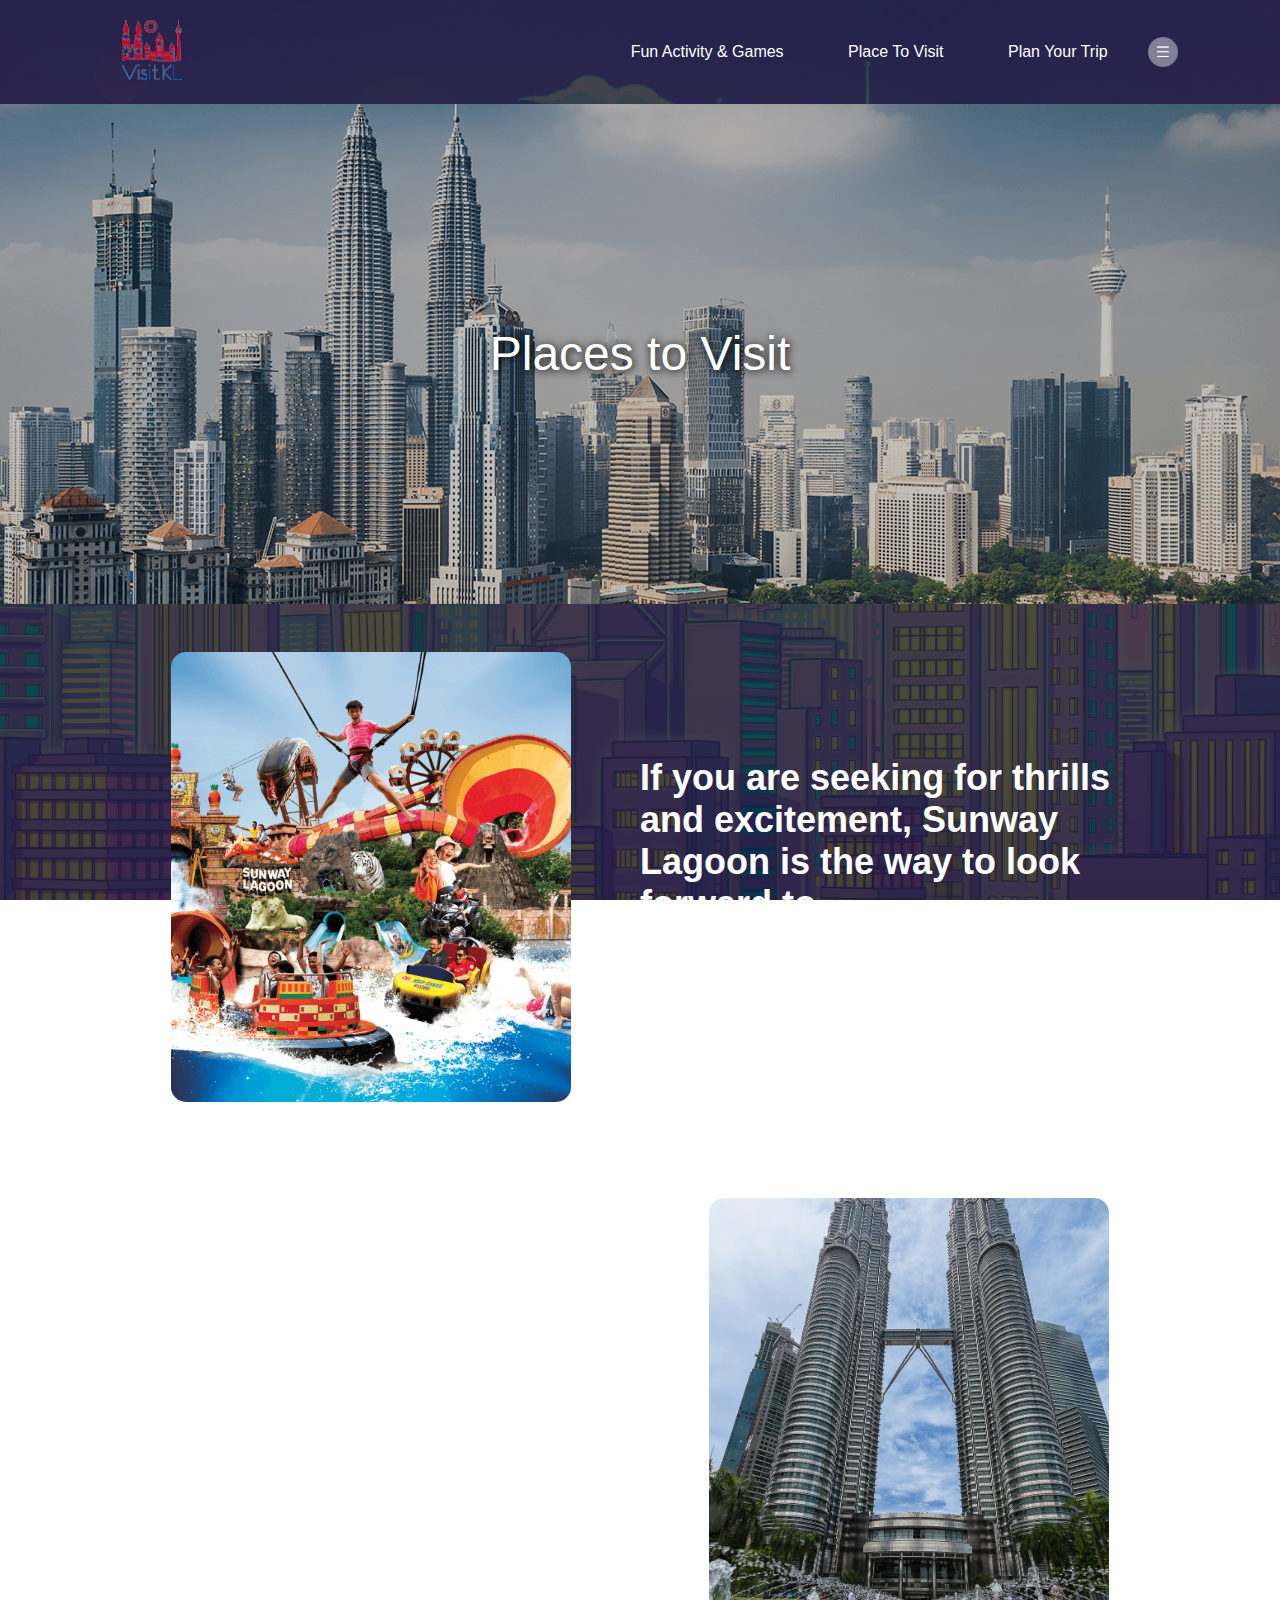
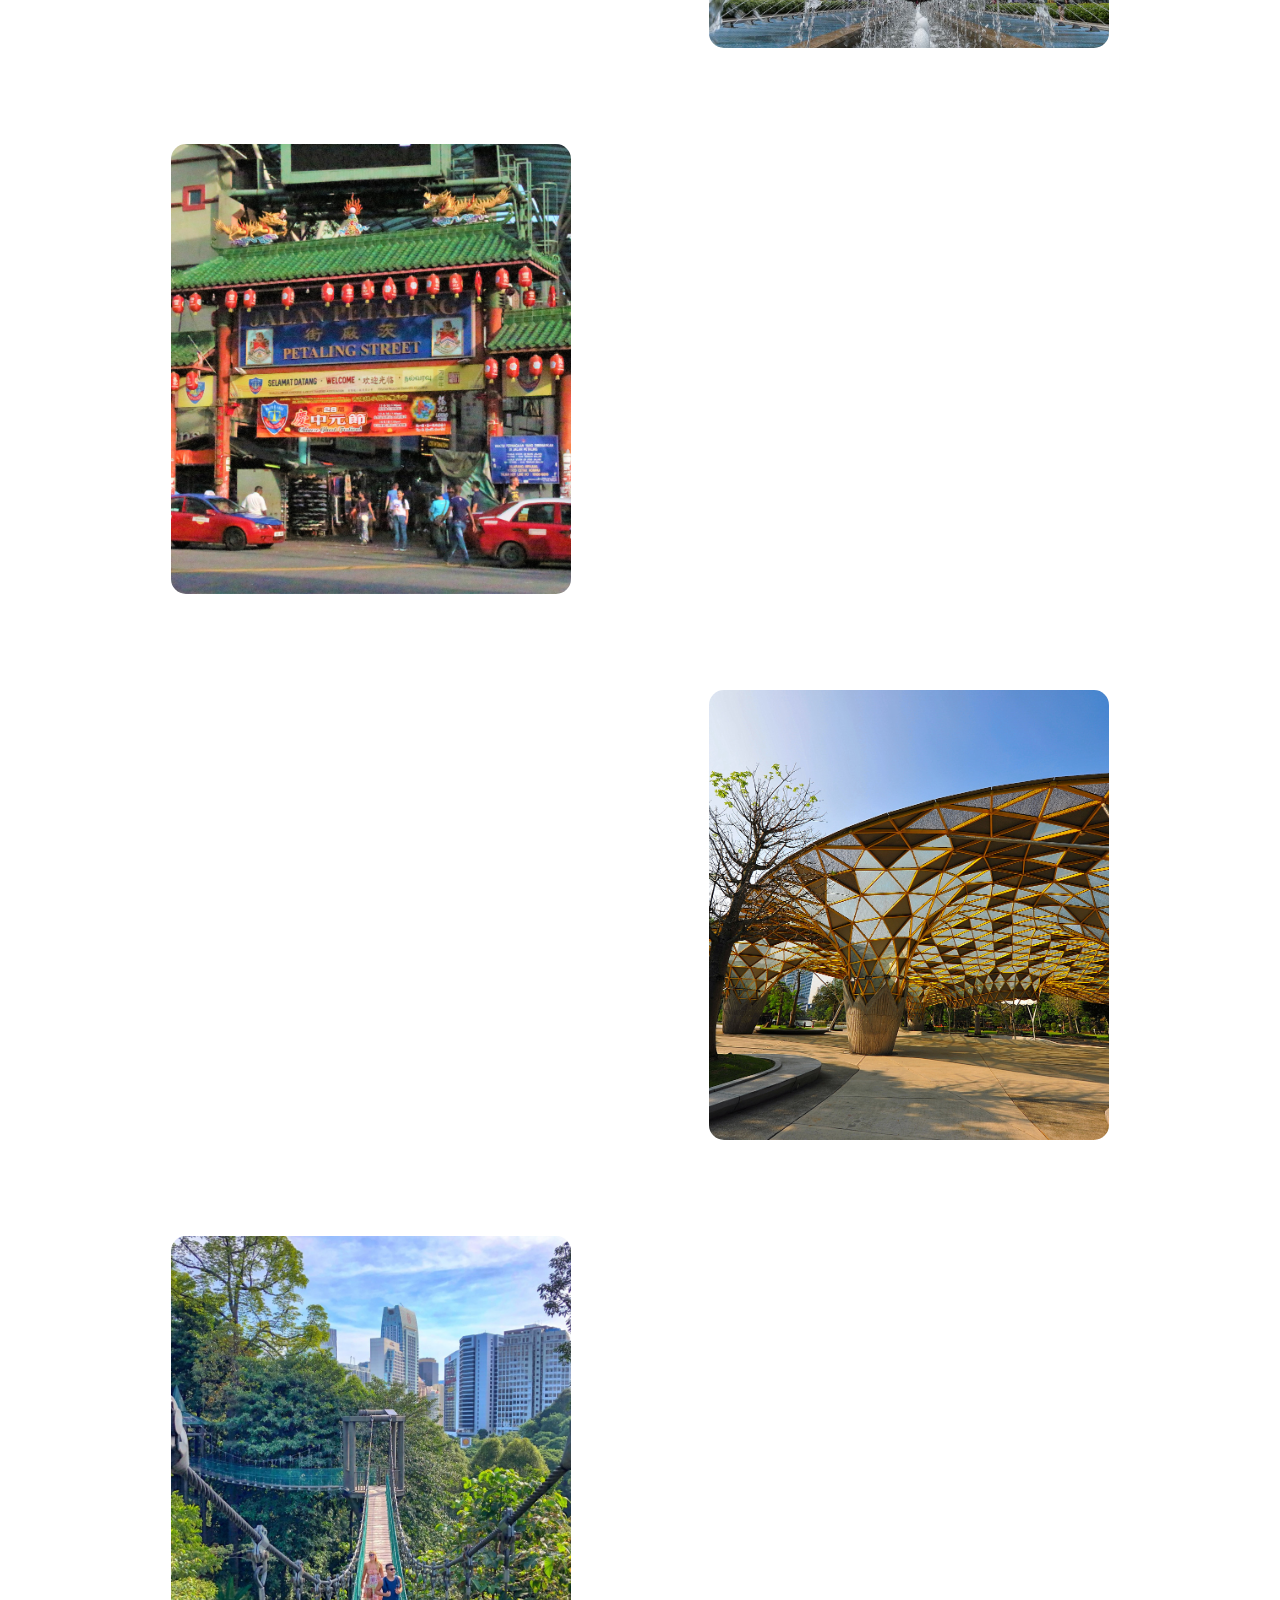
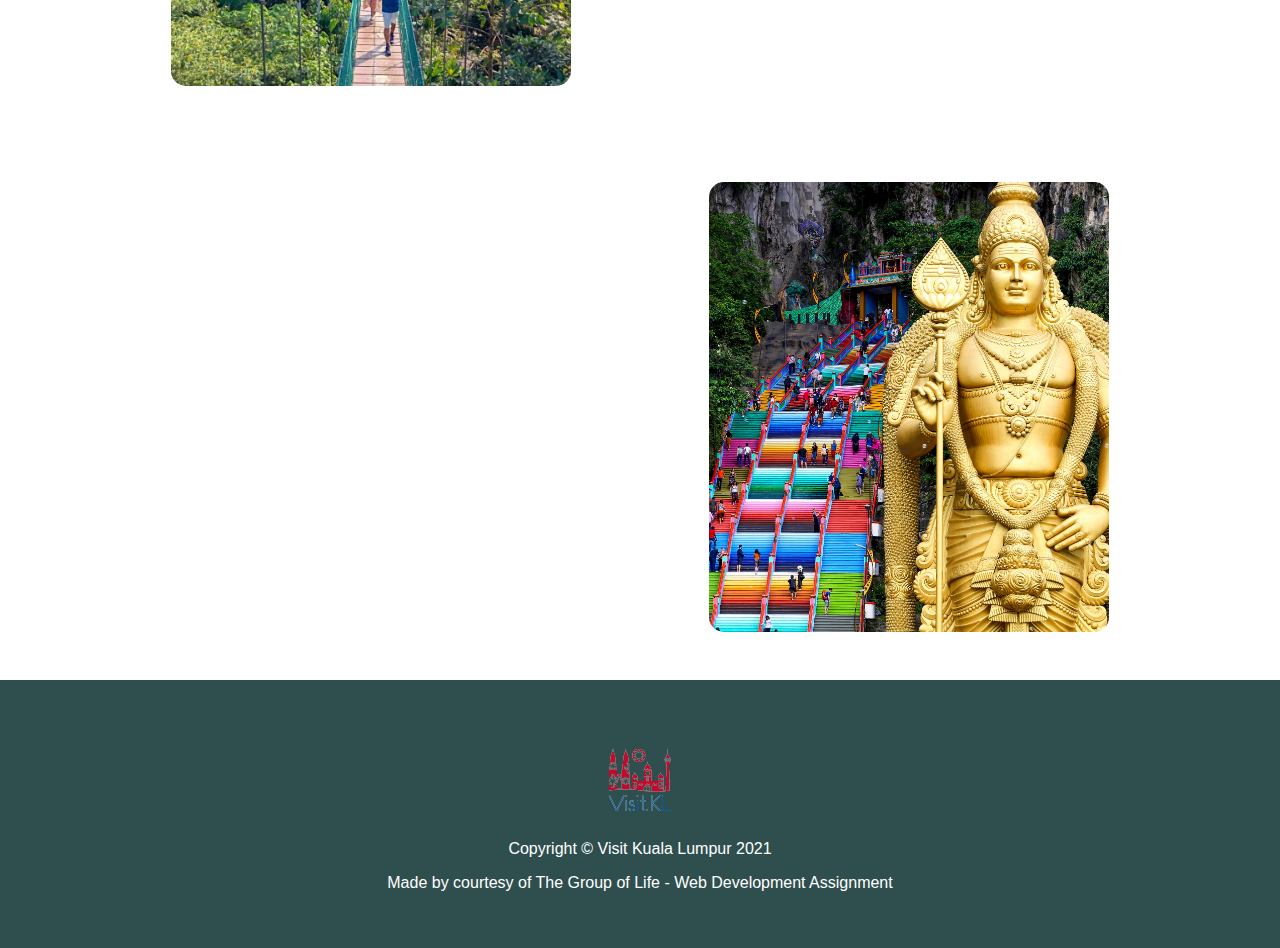
==== destinations.html @ 883f4db9 "Destinations Updated" ====
<!DOCTYPE html>
<html>
<head>
    <meta name = "viewport" content = "width=device-width, initial-scale = 1.0">
    <title> Destinations - Visit Kuala Lumpur</title>
    <link rel="stylesheet" href="css/destinations.css"/>
    <link href="https://fonts.googleapis.com/css?family=Open+Sans&display=swap" rel="stylesheet">
</head>
<body>
    <div class="container">
    <header class = "navbar">
        <a href="index.html"><img src = "images/visitKL.png" class ="logo"></a>
        <nav class="nav-header">
            <ul>
                <li><a href="fungame.html">Fun Activity & Games</a></li>
                <li><a href="destinations.html">Place To Visit</a></li>
                <li><a href="#">Plan Your Trip</a></li>
            </ul>
        </nav>
        <img src = "images/menu.png" class = "menu-icon">
    </header>
    </div>

    <div class="banner-background">Places to Visit</div>

    <div class="container">
    <!--Changes will be made - Will be looped to make a number of destinations available using php/javascript-->
    <article class="destinations">
        <div class="card card1"></div>
        <section class="leftside">
            <h1>If you are seeking for thrills and excitement, Sunway Lagoon is the way to look forward to.</h1>
            <p>Sunway Lagoon is the one-stop place for fun over 90 attractions spread across 88 acres, Sunway Lagoon provides the ultimate theme park experience in 6 adventure zones.</p>
        </section>
        
        <section class="rightside">
            <h1>If you want to view the city from a bird's eye view, check out the Petronas Twin Towers.</h1>
            <p>Petronas Twin Towers is a multipurpose development area in Kuala Lumpur, Malaysia. The area is located around Jalan Ampang, Jalan P. Ramlee, Jalan Binjai, Jalan Kia Peng and Jalan Pinang. There are also hotels within walking distance such as G Tower, 
               Mandarin Oriental, Grand Hyatt Kuala Lumpur and InterContinental Kuala Lumpur. 
            </p>
        </section>
        <div class="card card2"></div>

        <div class="card card3"></div>
        <section class="leftside">
            <h1>Food lovers who want to thrive in the feast and richness of calories, come to Chinatown, Petaling Jaya</h1>
            <p>Ask anyone who’s been to Malaysia about Petaling Street and they will cite it as a shopper’s haven, albeit in a different league when compared to its more glamourous counterparts, Bukit Bintang and KLCC. 
                A well-known shopping district, the whole area transforms into a lively and vibrant night market after dark, with hundreds of stalls selling all kinds of stuff at dirt-cheap prices, making it the most happening night market in the city.</p>
        </section>

        <section class="rightside">
            <h1>Perdana Botanical Garden Kuala Lumpur</h1>
            <p>The Perdana Botanical Garden is located in the heart of Kuala Lumpur, it has been the green part of the city for over a decade.
               It was originally a recreational park where the public are able to jog around the area but with the abundances of tropical plants planted in the park.
               It is now revitalised and rehabilitated as a Botanical Garden for everyone to come and smell the flowers.
            </p>
        </section>
        <div class="card card4"></div>

        <div class="card card5"></div>
        <section class="leftside">
            <h1>Those who wanted a get-away from the hustling and bustling of the concrete urbania are welcomed to the KL Eco Forest Park.</h1>
            <p>Located in the heart of the city's centre and the only city in the world to preserve a rainforest in the country, the KL Eco Forest Park is one of the places
                that is recommended for nature lovers out there. The park itself is actually a Bukit Nanas Forest Reserve and serves as a heritage in this city.
                There are various types of trees, herbs to be found and a well-maintained walking trails for hiking lovers. There is also a camp site for those that are eager 
                to have a campfire experience. Tons of activities can be done here too!
            </p>
        </section>

        <section class="rightside">
            <h1>Batu Caves</h1>
            <p>Sunway Lagoon is the one-stop place for fun over 90 attractions spread across 88 acres, Sunway Lagoon provides the ultimate theme park experience in 6 adventure zones.</p>
        </section>
        <div class="card card6"></div>
    </article>
    </div>

    <footer class="footer">
        <a href="index.html"><img src = "images/visitKL.png" class="footer-img"></a>
        <p class="footer-text">Copyright &copy; Visit Kuala Lumpur 2021</p>
        <p class="footer-text">Made by courtesy of The Group of Life - Web Development Assignment</p>
    </footer>

    
</body>
</html>
---- css/destinations.css ----
*
{
   margin:0;
   padding:0;
   font-family: 'Roboto', sans-serif;
   
}

.container 
{
   width: 100%;
   background-image: linear-gradient(rgba(0,0,0,0.7), rgba(0,0,0,0.7)),url(../images/background_image1.jpg);
   background-repeat: no-repeat;
   background-attachment: fixed;
   background-position: center;
   background-size: cover;
   padding-left:8%;
   padding-right: 8%;
   box-sizing: border-box;
}

.navbar
{
   height: 12%;
   display: flex;
   align-items: center;
}

.logo
{
   width: 100px;
   cursor:pointer;
}

.menu-icon
{
   width: 30px;
   cursor:pointer;
   margin-left:40px;
}

.nav-header
{
   flex: 1;
   text-align: right;
}

.nav-header ul li 
{
   list-style: none;
   display: inline-block;
   margin-left:60px
}

.nav-header ul li a
{
   text-decoration: none;
   color: #fff;
   font-size: 1em;
}

.banner-background
{
   line-height: 500px;
   text-align: center;
   font-size: 3em;
   color: #fff;
   text-shadow: 1px 1px 8px #000000;
   background-image: linear-gradient(rgba(0,0,0,0.25), rgba(0,0,0,0.25)),url(../images/kualawide.png);
   background-position: center;
   background-repeat: no-repeat;
   background-size: cover;
   position: relative;
   height: 31.25rem;


}
.destinations
{
   
   display: grid;
   grid-template-columns: auto auto;
   height:88%;
   align-items: center;
   justify-content: end;
    
}

.destinations .leftside
{
    text-align: left;
}

.destinations .rightside
{
    text-align: right;
}
h1
{
    animation: fadeInAnimationRight ease 2s;
    color: #fff;
    font-size: 4vh;
    padding-bottom: 0.5em;
}

.destinations p{
    animation: fadeInAnimationRight ease 2s;
    color: #fff;
    font-size: 1em;
    text-align: left;
}

.card
{
   width:400px;
   height:450px;
   display:inline-block;
   border-radius:15px;
   padding:2em 2em;
   box-sizing:border-box;
   margin: 3em auto;
   background-image: url(../images/klcc.jpeg);
   background-position: center;
   background-size: cover;
   animation: fadeInAnimation ease 2s;
}

/*This is the cards extension*/
.card1
{
   background-image: url(../images/sunway21.png);
}

.card2
{
   background-image: url(../images/klcc.jpeg);
}
.card3
{
   background-image: url(../images/pjstreet.jpg);
}
.card4
{
   background-image: url(../images/garden.jpg);
}
.card5
{
   background-image: url(../images/ecopark.jpg);
}
.card6
{
   background-image: url(../images/batucaves.jpg);
}

.footer
{
   padding: 3em 8em;
   background-color: darkslategrey;
   align-items: center;
}
.footer-img
{
   display: block;
   margin-left: auto;
   margin-right: auto;
}
.footer-text
{
   color: #fff;
   text-align: center;
   padding: 0.5em 0;
}
@keyframes fadeInAnimation { 
    0% { 
        opacity: 0; 
        transform: translate(-20px);
    } 
    100% { 
        opacity: 1;
        transform: translate(0px); 
     } 
}
@keyframes fadeInAnimationRight { 
    0% { 
        opacity: 0; 
        transform: translate(20px);
    } 
    100% { 
        opacity: 1;
        transform: translate(0px); 
     } 
}
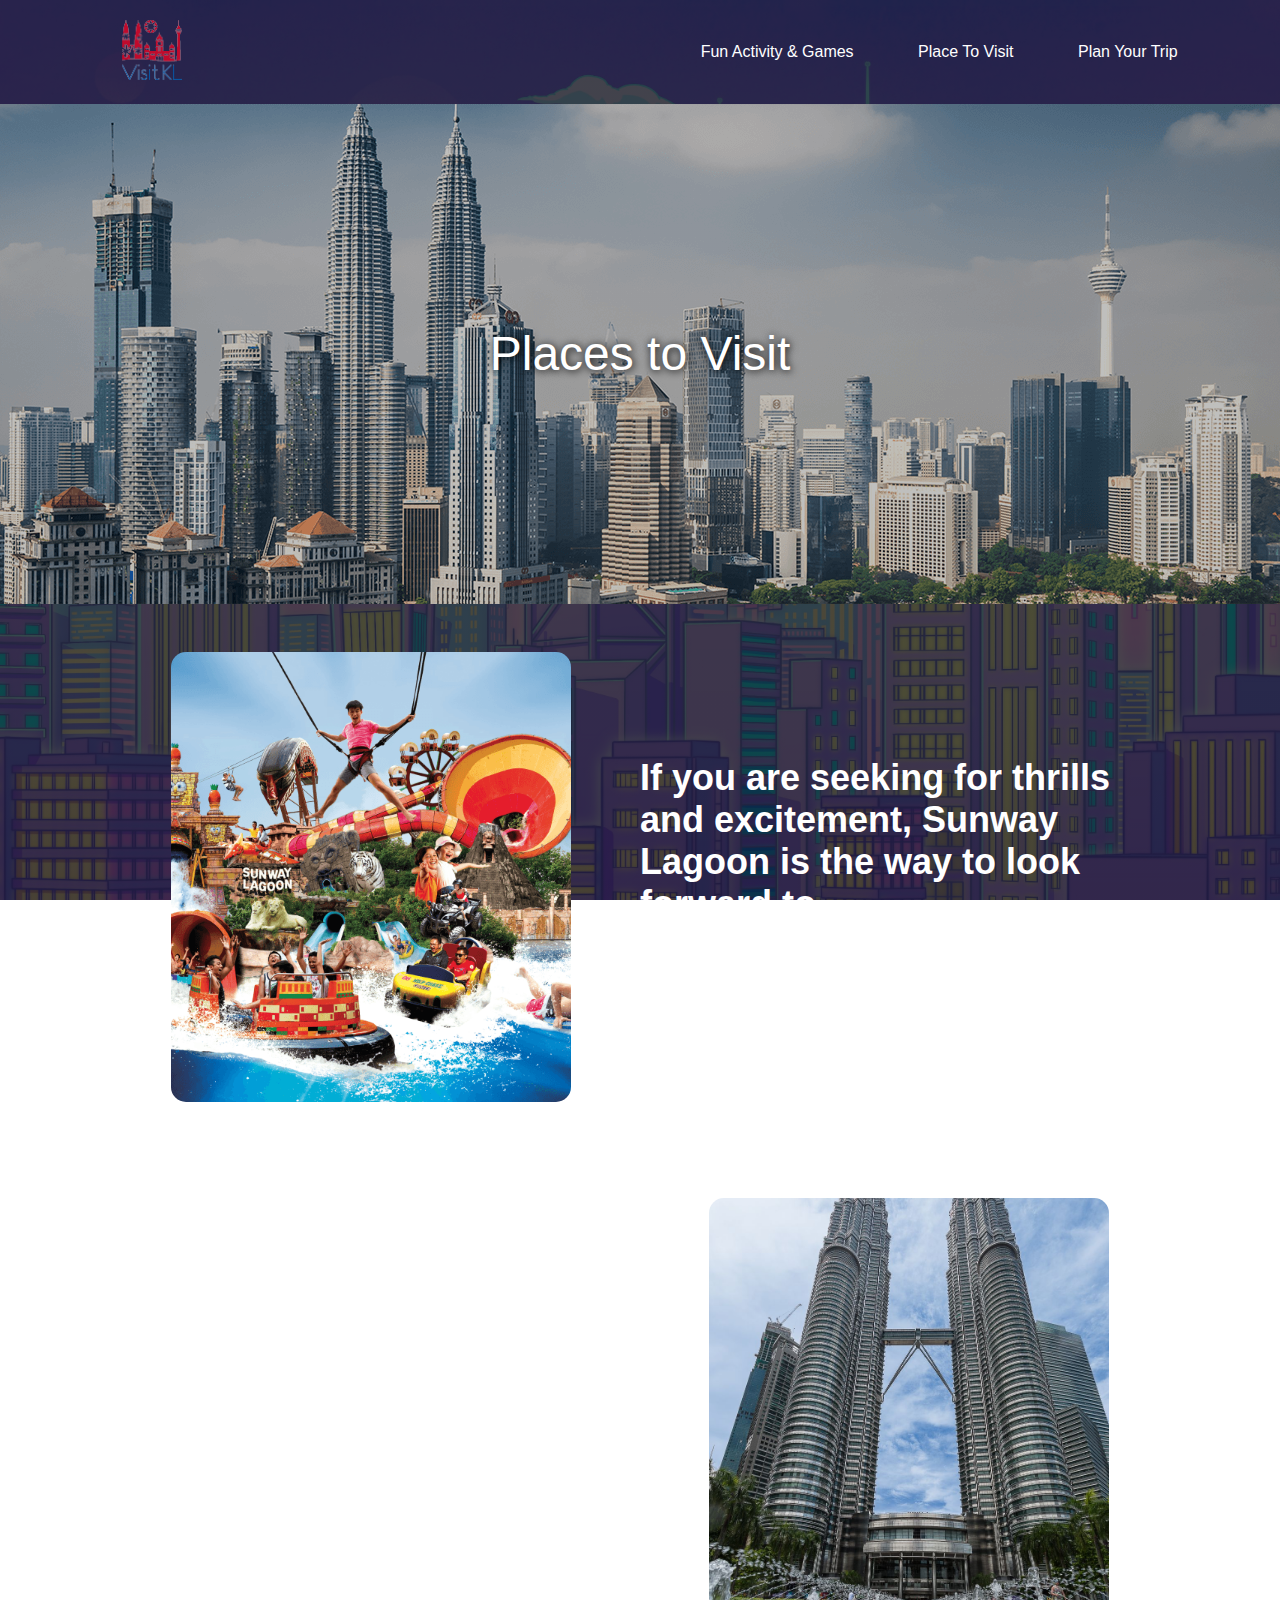
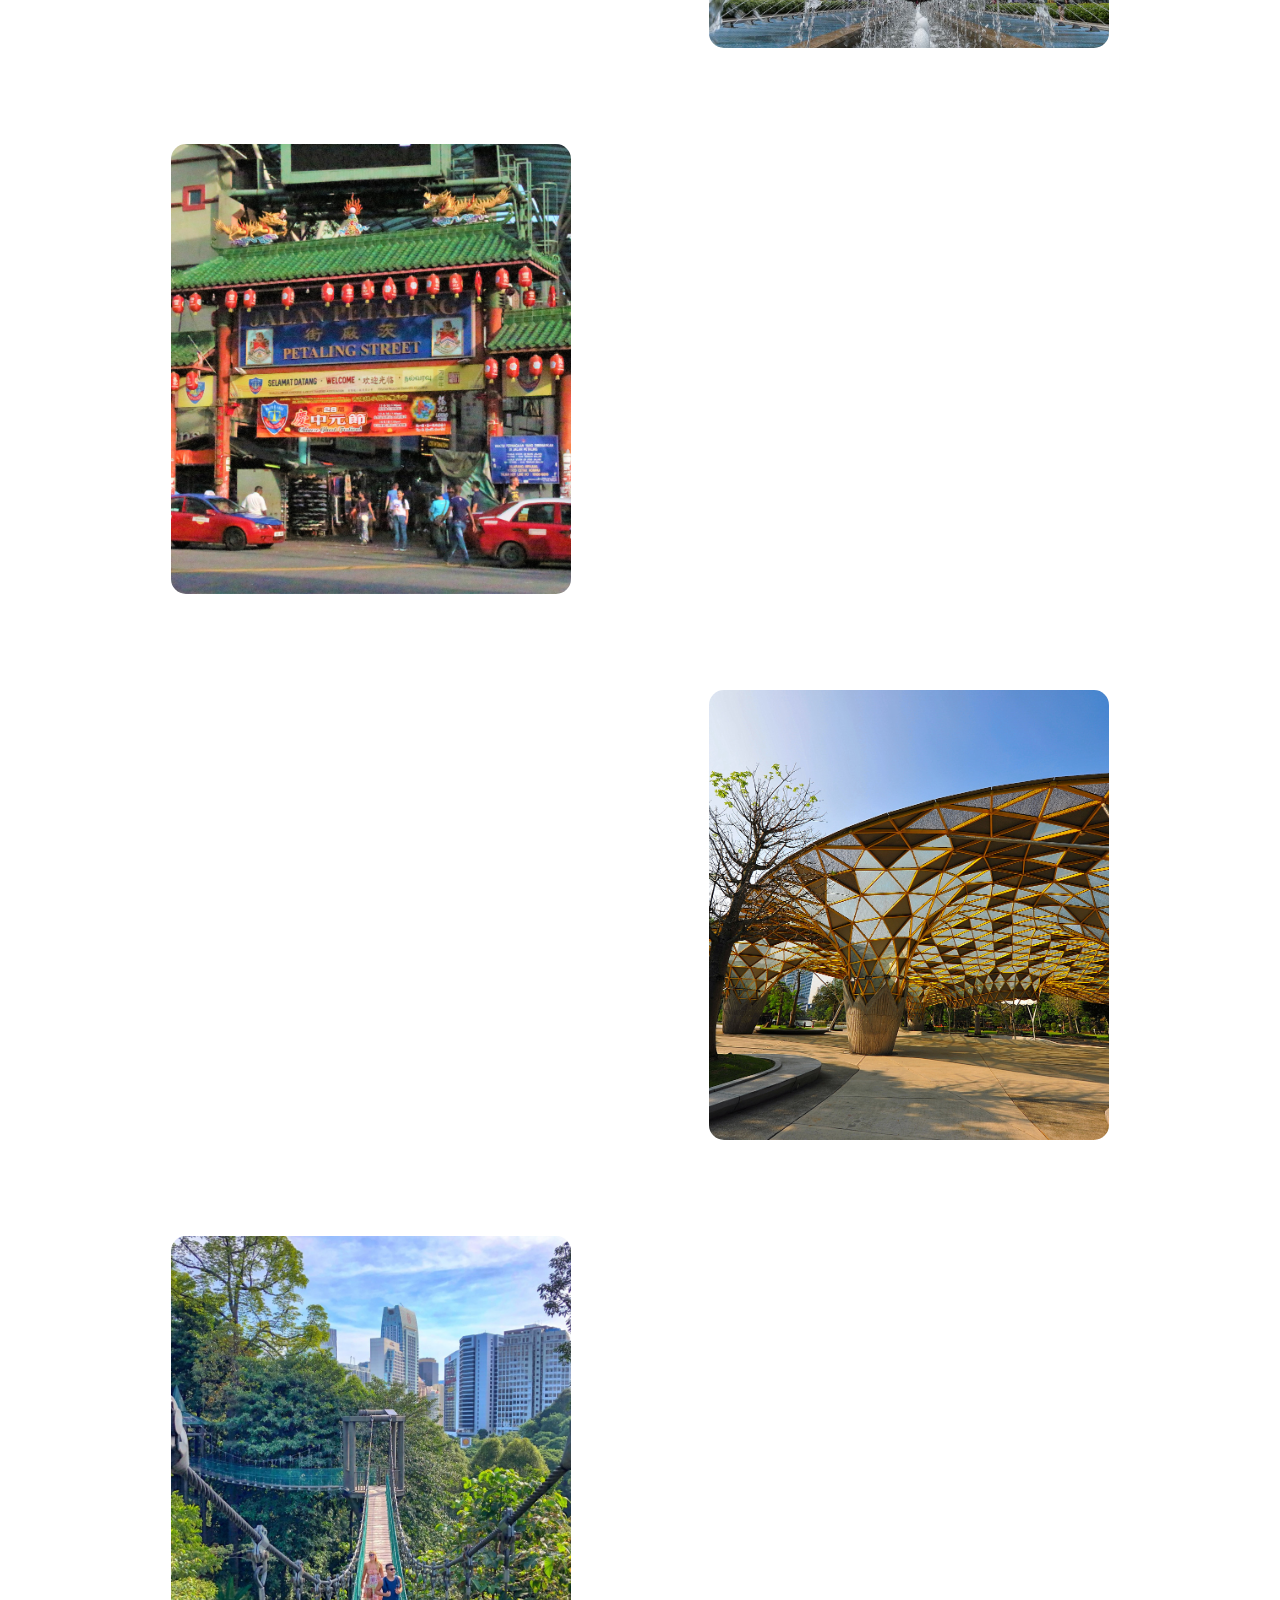
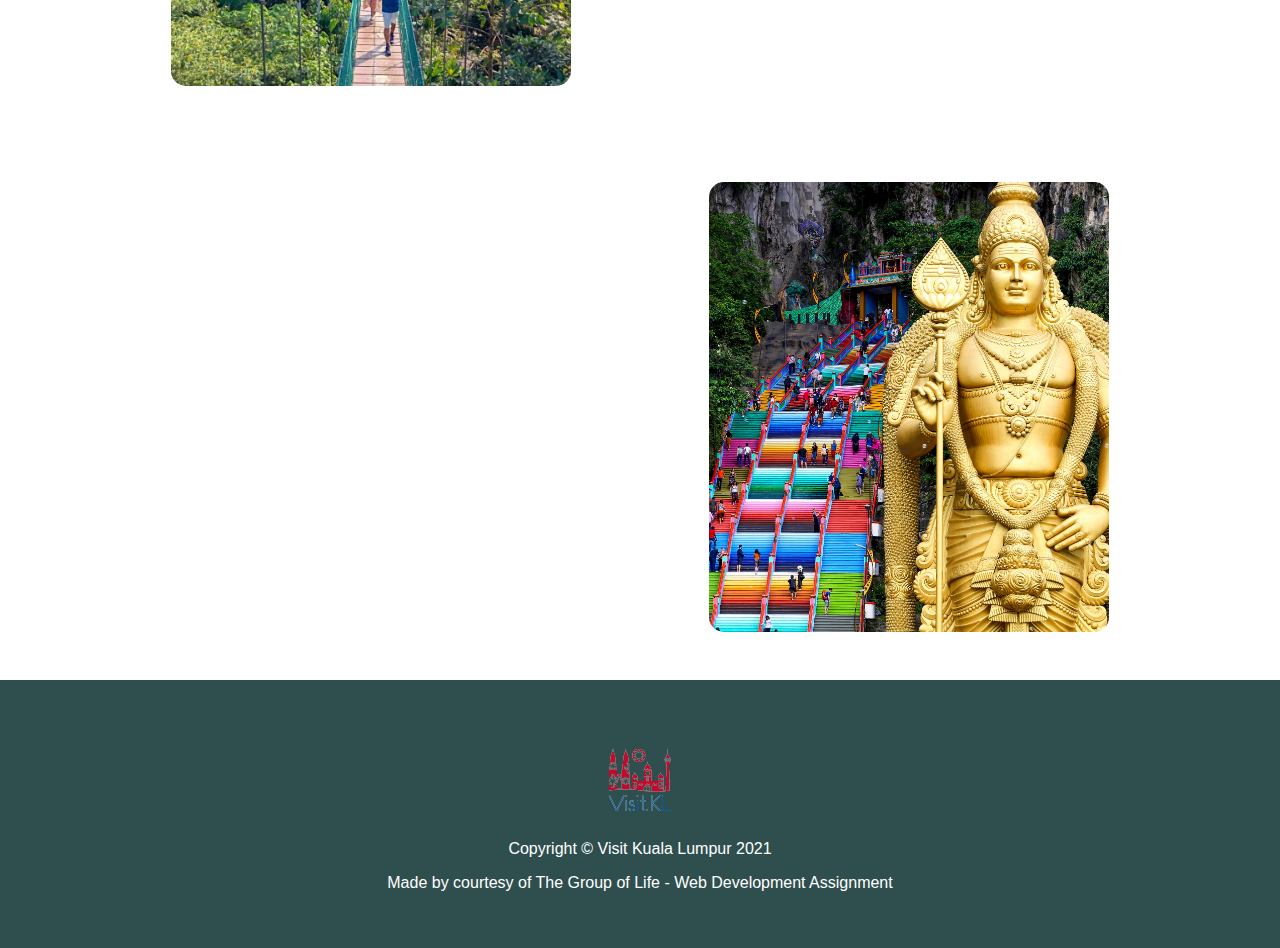
==== commit f5c1aa43: "Added  Bootstrap" ====
--- a/destinations.html
+++ b/destinations.html
@@ -4,6 +4,7 @@
     <meta name = "viewport" content = "width=device-width, initial-scale = 1.0">
     <title> Destinations - Visit Kuala Lumpur</title>
     <link rel="stylesheet" href="css/destinations.css"/>
+
     <link href="https://fonts.googleapis.com/css?family=Open+Sans&display=swap" rel="stylesheet">
 </head>
 <body>
@@ -32,13 +33,14 @@
             <p>Sunway Lagoon is the one-stop place for fun over 90 attractions spread across 88 acres, Sunway Lagoon provides the ultimate theme park experience in 6 adventure zones.</p>
         </section>
         
+        <div class="card card2 mobile"></div>
         <section class="rightside">
             <h1>If you want to view the city from a bird's eye view, check out the Petronas Twin Towers.</h1>
             <p>Petronas Twin Towers is a multipurpose development area in Kuala Lumpur, Malaysia. The area is located around Jalan Ampang, Jalan P. Ramlee, Jalan Binjai, Jalan Kia Peng and Jalan Pinang. There are also hotels within walking distance such as G Tower, 
                Mandarin Oriental, Grand Hyatt Kuala Lumpur and InterContinental Kuala Lumpur. 
             </p>
         </section>
-        <div class="card card2"></div>
+        <div class="card card2 desktop"></div>
 
         <div class="card card3"></div>
         <section class="leftside">
@@ -47,6 +49,7 @@
                 A well-known shopping district, the whole area transforms into a lively and vibrant night market after dark, with hundreds of stalls selling all kinds of stuff at dirt-cheap prices, making it the most happening night market in the city.</p>
         </section>
 
+        <div class="card card4 mobile"></div>
         <section class="rightside">
             <h1>Perdana Botanical Garden Kuala Lumpur</h1>
             <p>The Perdana Botanical Garden is located in the heart of Kuala Lumpur, it has been the green part of the city for over a decade.
@@ -54,7 +57,7 @@
                It is now revitalised and rehabilitated as a Botanical Garden for everyone to come and smell the flowers.
             </p>
         </section>
-        <div class="card card4"></div>
+        <div class="card card4 desktop" ></div>
 
         <div class="card card5"></div>
         <section class="leftside">
@@ -66,11 +69,13 @@
             </p>
         </section>
 
+        <div class="card card6 mobile"></div>
         <section class="rightside">
             <h1>Batu Caves</h1>
-            <p>Sunway Lagoon is the one-stop place for fun over 90 attractions spread across 88 acres, Sunway Lagoon provides the ultimate theme park experience in 6 adventure zones.</p>
+            <p>Batu Caves, one of Kuala Lumpur’s most frequented tourist attractions, is a limestone hill comprising three major caves and a number of smaller ones. Located approximately 11 kilometres to the north of Kuala Lumpur, 
+                this 100-year-old temple features idols and statues erected inside the main caves and around it. Incorporated with interior limestone formations said to be around 400 million years old, the temple is considered an important religious landmark by Hindus.</p>
         </section>
-        <div class="card card6"></div>
+        <div class="card card6 desktop"></div>
     </article>
     </div>
 
@@ -80,6 +85,9 @@
         <p class="footer-text">Made by courtesy of The Group of Life - Web Development Assignment</p>
     </footer>
 
+    <script>
+
+    </script>
     
 </body>
 </html>--- a/css/destinations.css
+++ b/css/destinations.css
@@ -34,6 +34,7 @@
 
 .menu-icon
 {
+   display: none;
    width: 30px;
    cursor:pointer;
    margin-left:40px;
@@ -58,6 +59,9 @@
    color: #fff;
    font-size: 1em;
 }
+
+
+
 
 .banner-background
 {
@@ -114,7 +118,7 @@
 {
    width:400px;
    height:450px;
-   display:inline-block;
+   display: block;
    border-radius:15px;
    padding:2em 2em;
    box-sizing:border-box;
@@ -152,6 +156,16 @@
    background-image: url(../images/batucaves.jpg);
 }
 
+.desktop
+{
+   display: block;
+}
+
+.mobile
+{
+   display: none;
+}
+
 .footer
 {
    padding: 3em 8em;
@@ -170,6 +184,46 @@
    text-align: center;
    padding: 0.5em 0;
 }
+
+/*Responsive Web Design Part*/
+@media screen and (max-width: 600px) 
+{
+   .menu-icon
+   {
+      display: block;
+      width: 30px;
+      cursor:pointer;
+      margin-left:40px;
+   }
+
+   .destinations
+   {
+      display: inline-block;
+      height:100%;
+      align-items: center;
+   }
+
+   .card
+   {
+      width: 30vh;
+      height: 30vh;
+      border-radius:15px;
+      box-sizing:border-box;
+      margin: 3em auto;
+      animation: none;
+   }
+
+   .desktop
+   {
+      display: none;
+   }
+
+   .mobile
+   {
+      display: block;
+   }
+}
+
 @keyframes fadeInAnimation { 
     0% { 
         opacity: 0; 
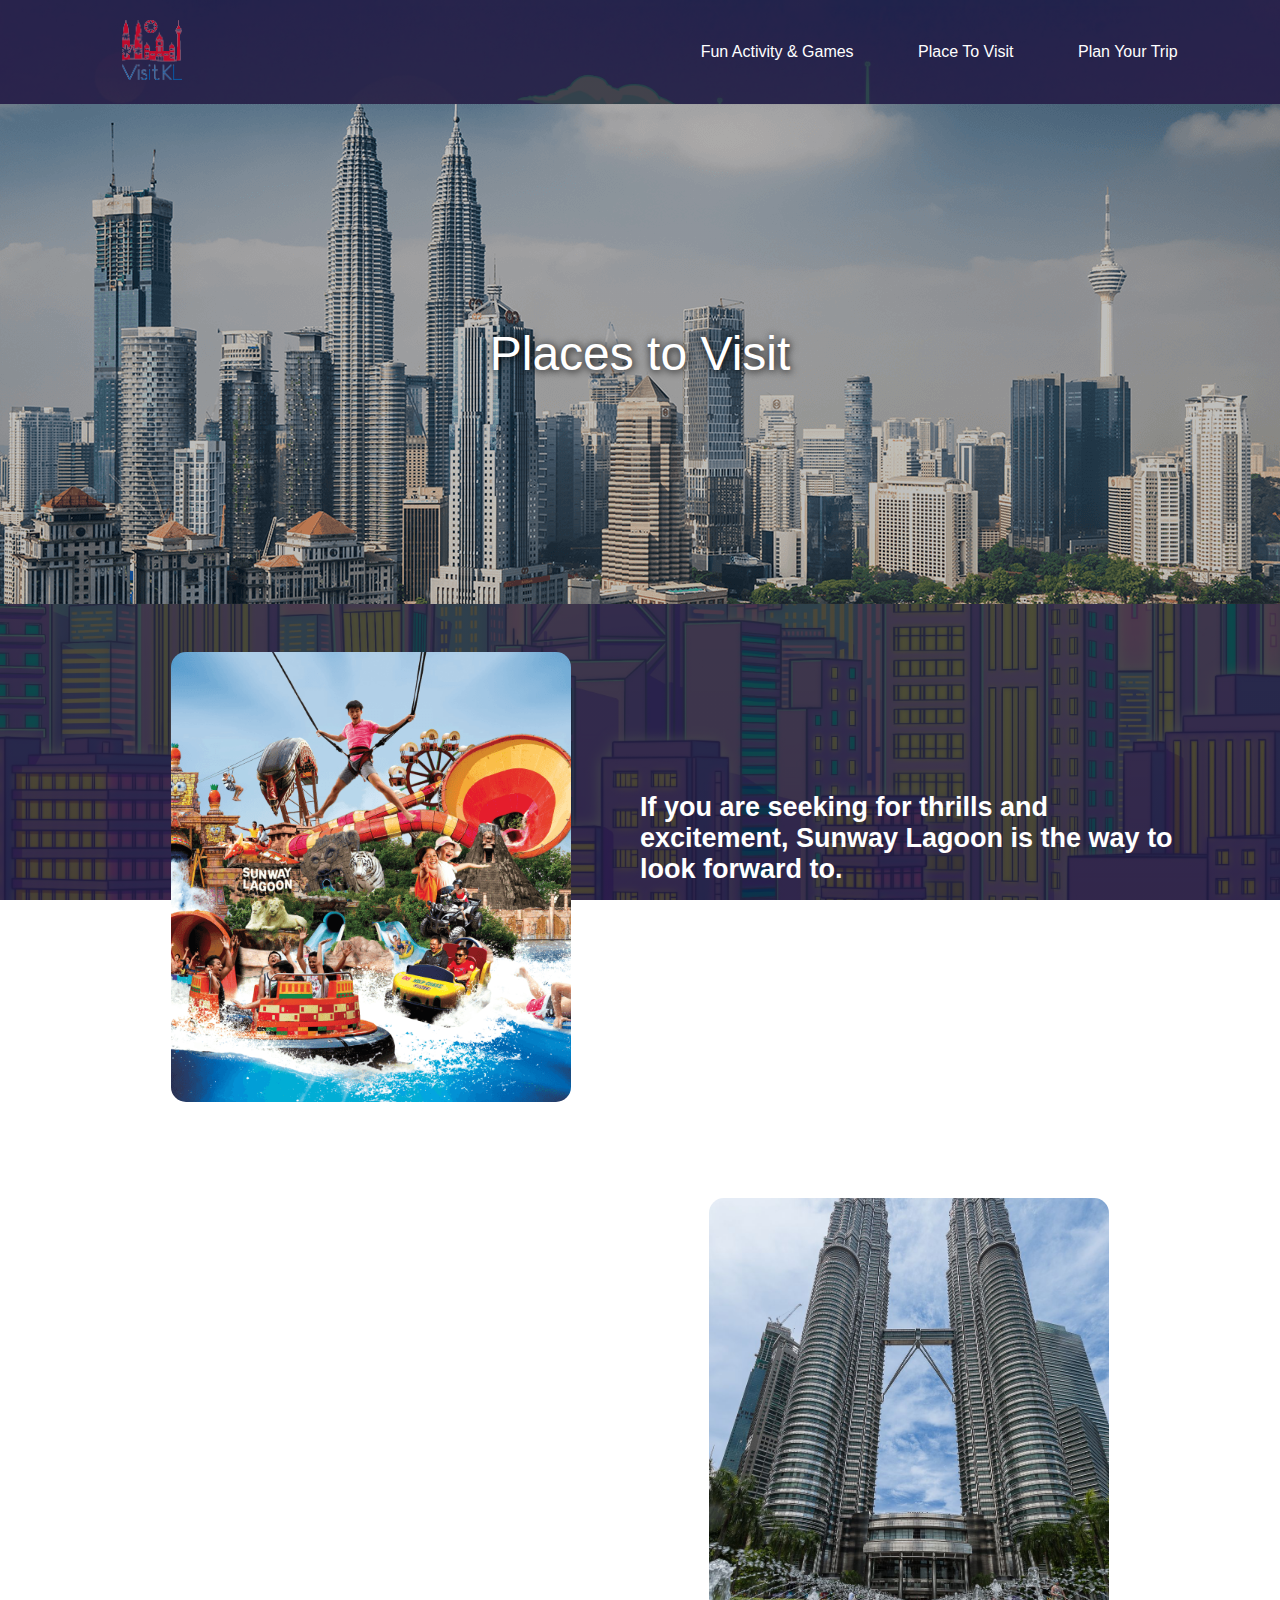
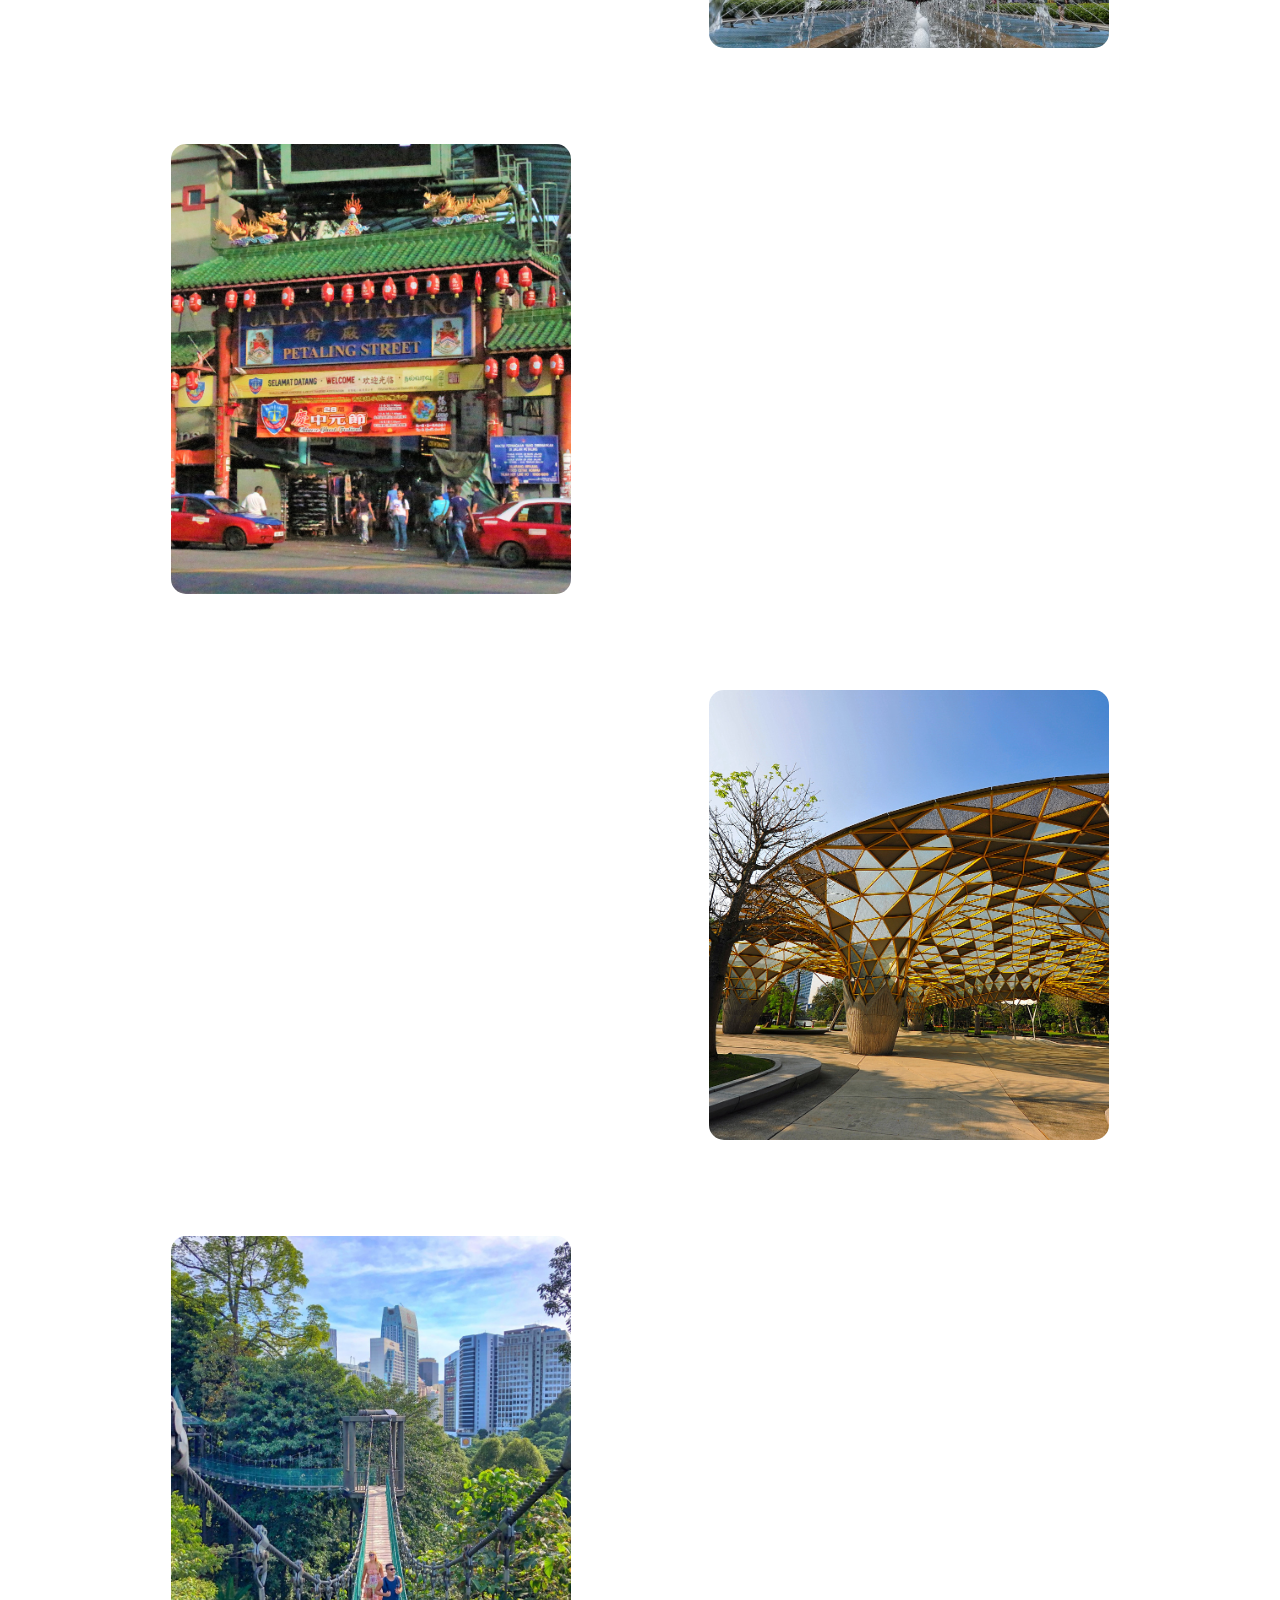
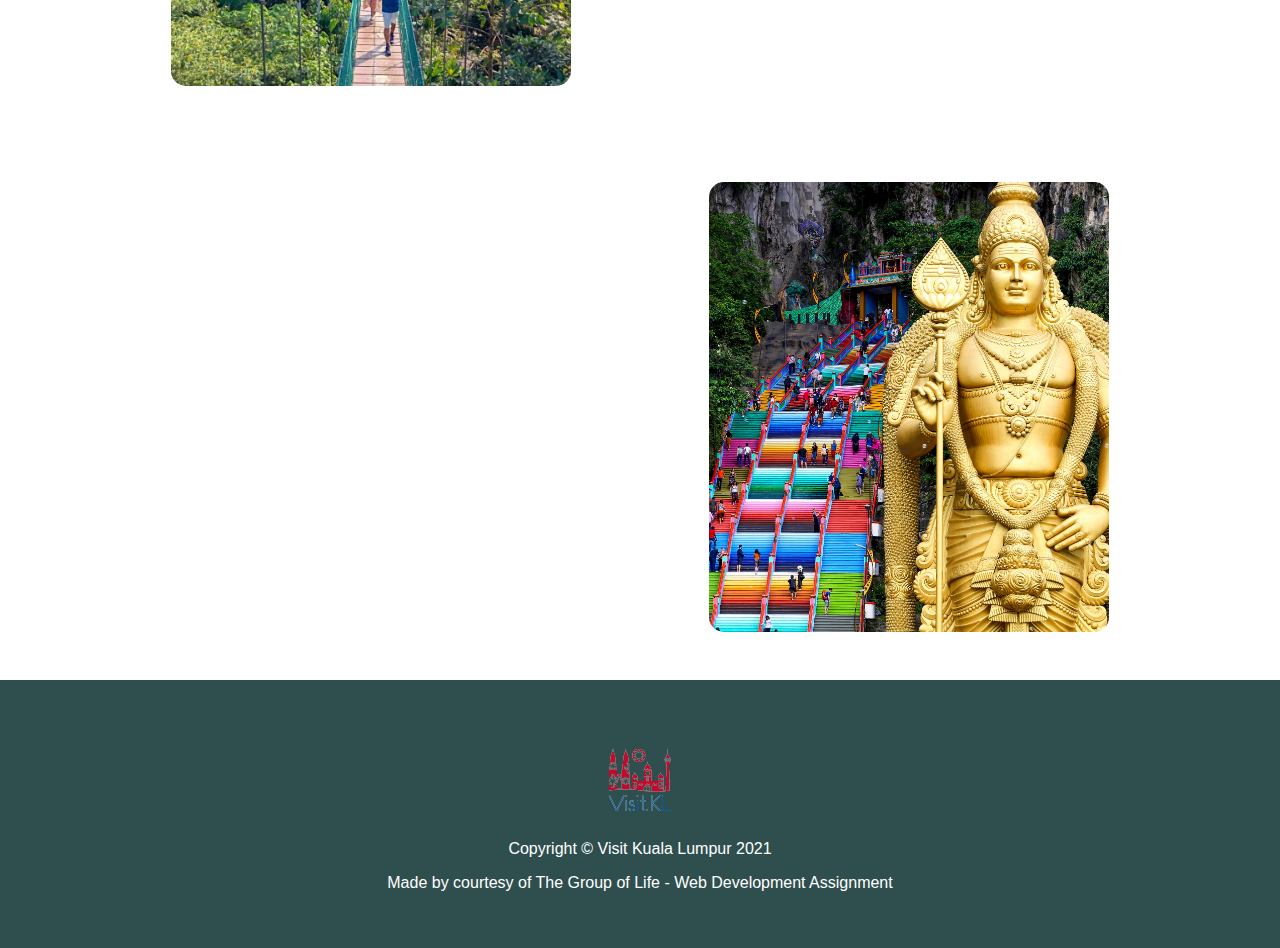
==== commit 118a8db9: "New Updaste" ====
--- a/destinations.html
+++ b/destinations.html
@@ -3,6 +3,7 @@
 <head>
     <meta name = "viewport" content = "width=device-width, initial-scale = 1.0">
     <title> Destinations - Visit Kuala Lumpur</title>
+    
     <link rel="stylesheet" href="css/destinations.css"/>
 
     <link href="https://fonts.googleapis.com/css?family=Open+Sans&display=swap" rel="stylesheet">
@@ -10,15 +11,15 @@
 <body>
     <div class="container">
     <header class = "navbar">
-        <a href="index.html"><img src = "images/visitKL.png" class ="logo"></a>
-        <nav class="nav-header">
+        <a href="index.html"><img src = "images/visitKL.png" class ="logo" alt="homeIcon"></a>
+        <nav id="navheader" class="nav-header">
             <ul>
                 <li><a href="fungame.html">Fun Activity & Games</a></li>
-                <li><a href="destinations.html">Place To Visit</a></li>
-                <li><a href="#">Plan Your Trip</a></li>
+                <li><a href="#">Place To Visit</a></li>
+                <li><a href="planTrip.html">Plan Your Trip</a></li>
             </ul>
         </nav>
-        <img src = "images/menu.png" class = "menu-icon">
+        <a href="javascript:void(0);" onclick="responsive()"><img src = "images/menu.png" class = "menu-icon" alt="menuIcon" ></a>
     </header>
     </div>
 
@@ -80,14 +81,26 @@
     </div>
 
     <footer class="footer">
-        <a href="index.html"><img src = "images/visitKL.png" class="footer-img"></a>
+        <a href="index.html"><img src = "images/visitKL.png" class="footer-img" alt="homeIcon"></a>
         <p class="footer-text">Copyright &copy; Visit Kuala Lumpur 2021</p>
         <p class="footer-text">Made by courtesy of The Group of Life - Web Development Assignment</p>
     </footer>
 
-    <script>
-
-    </script>
+<script>
+    function responsive()
+    {
+        var responsiveId = document.getElementById("navheader");
+        if(responsiveId.className === "nav-header")
+        {
+            responsiveId.className += "-responsive";
+        }
+        else
+        {
+            responsiveId.className = "nav-header";
+        }
+        
+    }
+</script>
     
 </body>
 </html>--- a/css/destinations.css
+++ b/css/destinations.css
@@ -50,7 +50,7 @@
 {
    list-style: none;
    display: inline-block;
-   margin-left:60px
+   margin-left:60px;
 }
 
 .nav-header ul li a
@@ -90,27 +90,18 @@
     
 }
 
-.destinations .leftside
-{
-    text-align: left;
-}
-
-.destinations .rightside
-{
-    text-align: right;
-}
 h1
 {
     animation: fadeInAnimationRight ease 2s;
     color: #fff;
-    font-size: 4vh;
+    font-size: 3vh;
     padding-bottom: 0.5em;
 }
 
 .destinations p{
     animation: fadeInAnimationRight ease 2s;
     color: #fff;
-    font-size: 1em;
+    font-size: 2vh;
     text-align: left;
 }
 
@@ -186,8 +177,27 @@
 }
 
 /*Responsive Web Design Part*/
-@media screen and (max-width: 600px) 
-{
+@media screen and (max-width: 776px) 
+{
+   .nav-header ul li
+   {
+      display: none;
+   } 
+
+   .nav-header-responsive ul li 
+   {
+      display: block;
+      margin: 2em;
+      text-align: center;
+   }
+
+   .nav-header-responsive ul li a
+{
+   text-decoration: none;
+   color: #fff;
+   font-size: 1em;
+}
+ 
    .menu-icon
    {
       display: block;
@@ -196,11 +206,23 @@
       margin-left:40px;
    }
 
+   h1
+   {
+      text-align: center;
+   }
+   
+
    .destinations
    {
       display: inline-block;
       height:100%;
       align-items: center;
+   }
+
+   .destinations p
+   {
+      padding: 1em 0;
+      text-align: center;
    }
 
    .card
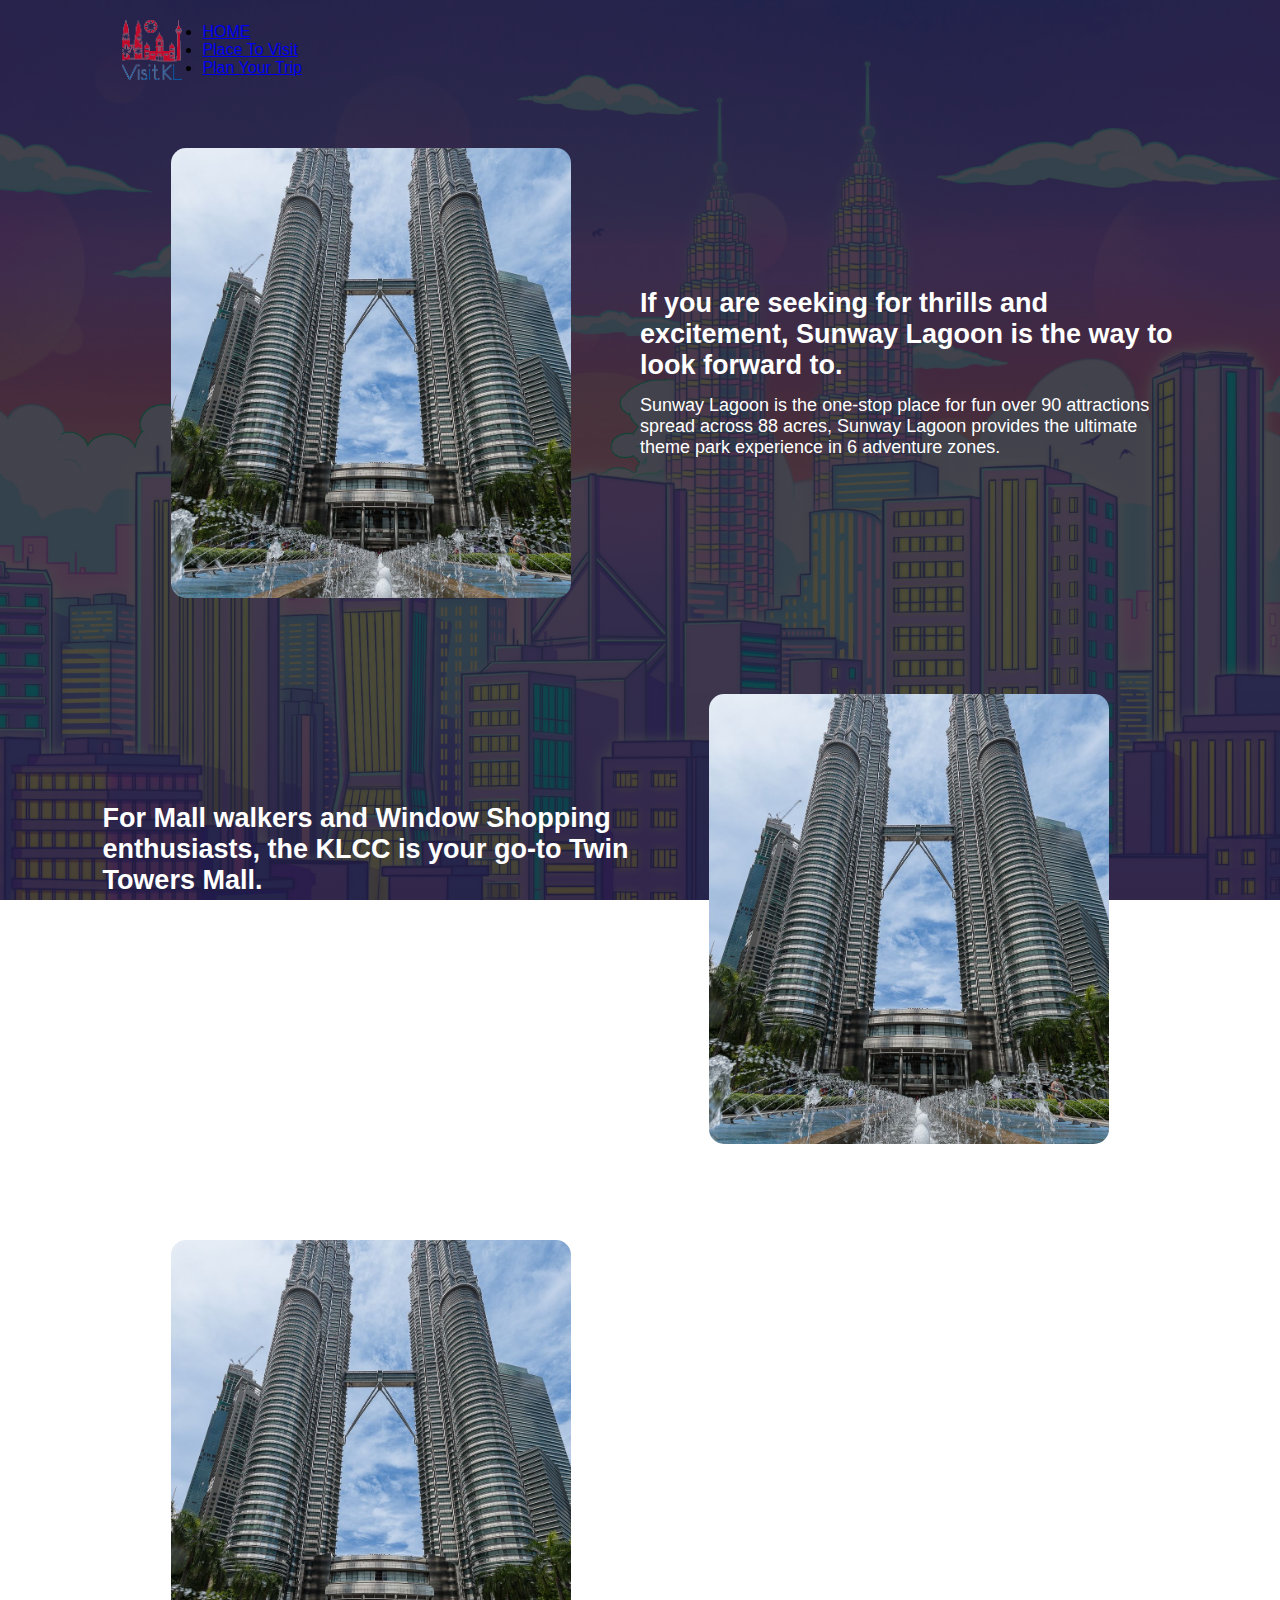
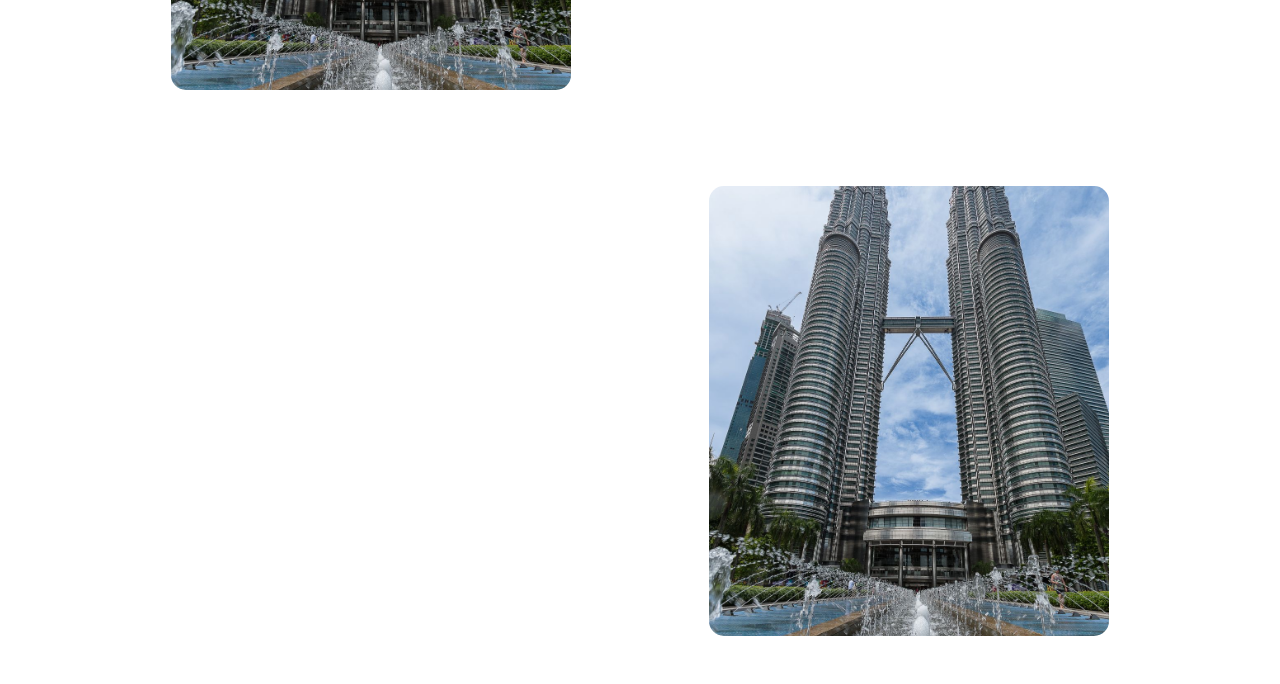
==== commit fd0f820e: "Update Fun n Game Page" ====
--- a/destinations.html
+++ b/destinations.html
@@ -3,104 +3,53 @@
 <head>
     <meta name = "viewport" content = "width=device-width, initial-scale = 1.0">
     <title> Destinations - Visit Kuala Lumpur</title>
-    
     <link rel="stylesheet" href="css/destinations.css"/>
-
     <link href="https://fonts.googleapis.com/css?family=Open+Sans&display=swap" rel="stylesheet">
 </head>
 <body>
     <div class="container">
-    <header class = "navbar">
-        <a href="index.html"><img src = "images/visitKL.png" class ="logo" alt="homeIcon"></a>
-        <nav id="navheader" class="nav-header">
-            <ul>
-                <li><a href="fungame.html">Fun Activity & Games</a></li>
-                <li><a href="#">Place To Visit</a></li>
-                <li><a href="planTrip.html">Plan Your Trip</a></li>
-            </ul>
-        </nav>
-        <a href="javascript:void(0);" onclick="responsive()"><img src = "images/menu.png" class = "menu-icon" alt="menuIcon" ></a>
-    </header>
+        <div class = "navbar">
+            <img src = "images/visitKL.png" class ="logo">
+            <nav>
+                <ul>
+                    <li><a href="index.html">HOME</a></li>
+                    <li><a href="#">Place To Visit</a></li>
+                    <li><a href="#">Plan Your Trip</a></li>
+                </ul>
+            </nav>
+            <img src = "images/menu.png" class = "menu-icon">
+        </div>
+
+        <article class="destinations">
+            <div class="card card1"></div>
+            <section class="leftside">
+                <h1>If you are seeking for thrills and excitement, Sunway Lagoon is the way to look forward to.</h1>
+                <p>Sunway Lagoon is the one-stop place for fun over 90 attractions spread across 88 acres, Sunway Lagoon provides the ultimate theme park experience in 6 adventure zones.</p>
+            </section>
+            
+            <section class="rightside">
+                <h1>For Mall walkers and Window Shopping enthusiasts, the KLCC is your go-to Twin Towers Mall.</h1>
+                <p>Kuala Lumpur City Centre (KLCC) is a multipurpose development area in Kuala Lumpur, Malaysia. The area is located around Jalan Ampang, Jalan P. Ramlee, Jalan Binjai, Jalan Kia Peng and Jalan Pinang. There are also hotels within walking distance such as G Tower, 
+                  Mandarin Oriental, Grand Hyatt Kuala Lumpur and InterContinental Kuala Lumpur. 
+                </p>
+            </section>
+            <div class="card card2"></div>
+
+            <div class="card card3"></div>
+            <section class="leftside">
+                <h1>Food lovers who want to thrive in the feast and richness of calories, come to Petaling Jaya Street</h1>
+                <p>Sunway Lagoon is the one-stop place for fun over 90 attractions spread across 88 acres, Sunway Lagoon provides the ultimate theme park experience in 6 adventure zones.</p>
+            </section>
+
+            
+            <section class="rightside">
+                <h1>If you are seeking for thrills and excitement, Sunway Lagoon is the way to look forward to.</h1>
+                <p>Sunway Lagoon is the one-stop place for fun over 90 attractions spread across 88 acres, Sunway Lagoon provides the ultimate theme park experience in 6 adventure zones.</p>
+            </section>
+            <div class="card card4"></div>
+            
+            
+        </article>
     </div>
-
-    <div class="banner-background">Places to Visit</div>
-
-    <div class="container">
-    <!--Changes will be made - Will be looped to make a number of destinations available using php/javascript-->
-    <article class="destinations">
-        <div class="card card1"></div>
-        <section class="leftside">
-            <h1>If you are seeking for thrills and excitement, Sunway Lagoon is the way to look forward to.</h1>
-            <p>Sunway Lagoon is the one-stop place for fun over 90 attractions spread across 88 acres, Sunway Lagoon provides the ultimate theme park experience in 6 adventure zones.</p>
-        </section>
-        
-        <div class="card card2 mobile"></div>
-        <section class="rightside">
-            <h1>If you want to view the city from a bird's eye view, check out the Petronas Twin Towers.</h1>
-            <p>Petronas Twin Towers is a multipurpose development area in Kuala Lumpur, Malaysia. The area is located around Jalan Ampang, Jalan P. Ramlee, Jalan Binjai, Jalan Kia Peng and Jalan Pinang. There are also hotels within walking distance such as G Tower, 
-               Mandarin Oriental, Grand Hyatt Kuala Lumpur and InterContinental Kuala Lumpur. 
-            </p>
-        </section>
-        <div class="card card2 desktop"></div>
-
-        <div class="card card3"></div>
-        <section class="leftside">
-            <h1>Food lovers who want to thrive in the feast and richness of calories, come to Chinatown, Petaling Jaya</h1>
-            <p>Ask anyone who’s been to Malaysia about Petaling Street and they will cite it as a shopper’s haven, albeit in a different league when compared to its more glamourous counterparts, Bukit Bintang and KLCC. 
-                A well-known shopping district, the whole area transforms into a lively and vibrant night market after dark, with hundreds of stalls selling all kinds of stuff at dirt-cheap prices, making it the most happening night market in the city.</p>
-        </section>
-
-        <div class="card card4 mobile"></div>
-        <section class="rightside">
-            <h1>Perdana Botanical Garden Kuala Lumpur</h1>
-            <p>The Perdana Botanical Garden is located in the heart of Kuala Lumpur, it has been the green part of the city for over a decade.
-               It was originally a recreational park where the public are able to jog around the area but with the abundances of tropical plants planted in the park.
-               It is now revitalised and rehabilitated as a Botanical Garden for everyone to come and smell the flowers.
-            </p>
-        </section>
-        <div class="card card4 desktop" ></div>
-
-        <div class="card card5"></div>
-        <section class="leftside">
-            <h1>Those who wanted a get-away from the hustling and bustling of the concrete urbania are welcomed to the KL Eco Forest Park.</h1>
-            <p>Located in the heart of the city's centre and the only city in the world to preserve a rainforest in the country, the KL Eco Forest Park is one of the places
-                that is recommended for nature lovers out there. The park itself is actually a Bukit Nanas Forest Reserve and serves as a heritage in this city.
-                There are various types of trees, herbs to be found and a well-maintained walking trails for hiking lovers. There is also a camp site for those that are eager 
-                to have a campfire experience. Tons of activities can be done here too!
-            </p>
-        </section>
-
-        <div class="card card6 mobile"></div>
-        <section class="rightside">
-            <h1>Batu Caves</h1>
-            <p>Batu Caves, one of Kuala Lumpur’s most frequented tourist attractions, is a limestone hill comprising three major caves and a number of smaller ones. Located approximately 11 kilometres to the north of Kuala Lumpur, 
-                this 100-year-old temple features idols and statues erected inside the main caves and around it. Incorporated with interior limestone formations said to be around 400 million years old, the temple is considered an important religious landmark by Hindus.</p>
-        </section>
-        <div class="card card6 desktop"></div>
-    </article>
-    </div>
-
-    <footer class="footer">
-        <a href="index.html"><img src = "images/visitKL.png" class="footer-img" alt="homeIcon"></a>
-        <p class="footer-text">Copyright &copy; Visit Kuala Lumpur 2021</p>
-        <p class="footer-text">Made by courtesy of The Group of Life - Web Development Assignment</p>
-    </footer>
-
-<script>
-    function responsive()
-    {
-        var responsiveId = document.getElementById("navheader");
-        if(responsiveId.className === "nav-header")
-        {
-            responsiveId.className += "-responsive";
-        }
-        else
-        {
-            responsiveId.className = "nav-header";
-        }
-        
-    }
-</script>
-    
 </body>
 </html>--- a/css/destinations.css
+++ b/css/destinations.css
@@ -2,10 +2,10 @@
 {
    margin:0;
    padding:0;
-   font-family: 'Roboto', sans-serif;
+   font-family: 'Roboto', Arial , Helvetica , sans-serif;
    
 }
-
+/*This part for the main content of Destinations*/
 .container 
 {
    width: 100%;
@@ -60,9 +60,6 @@
    font-size: 1em;
 }
 
-
-
-
 .banner-background
 {
    line-height: 500px;
@@ -105,6 +102,7 @@
     text-align: left;
 }
 
+/*Card Decorations*/
 .card
 {
    width:400px;
@@ -120,33 +118,6 @@
    animation: fadeInAnimation ease 2s;
 }
 
-/*This is the cards extension*/
-.card1
-{
-   background-image: url(../images/sunway21.png);
-}
-
-.card2
-{
-   background-image: url(../images/klcc.jpeg);
-}
-.card3
-{
-   background-image: url(../images/pjstreet.jpg);
-}
-.card4
-{
-   background-image: url(../images/garden.jpg);
-}
-.card5
-{
-   background-image: url(../images/ecopark.jpg);
-}
-.card6
-{
-   background-image: url(../images/batucaves.jpg);
-}
-
 .desktop
 {
    display: block;
